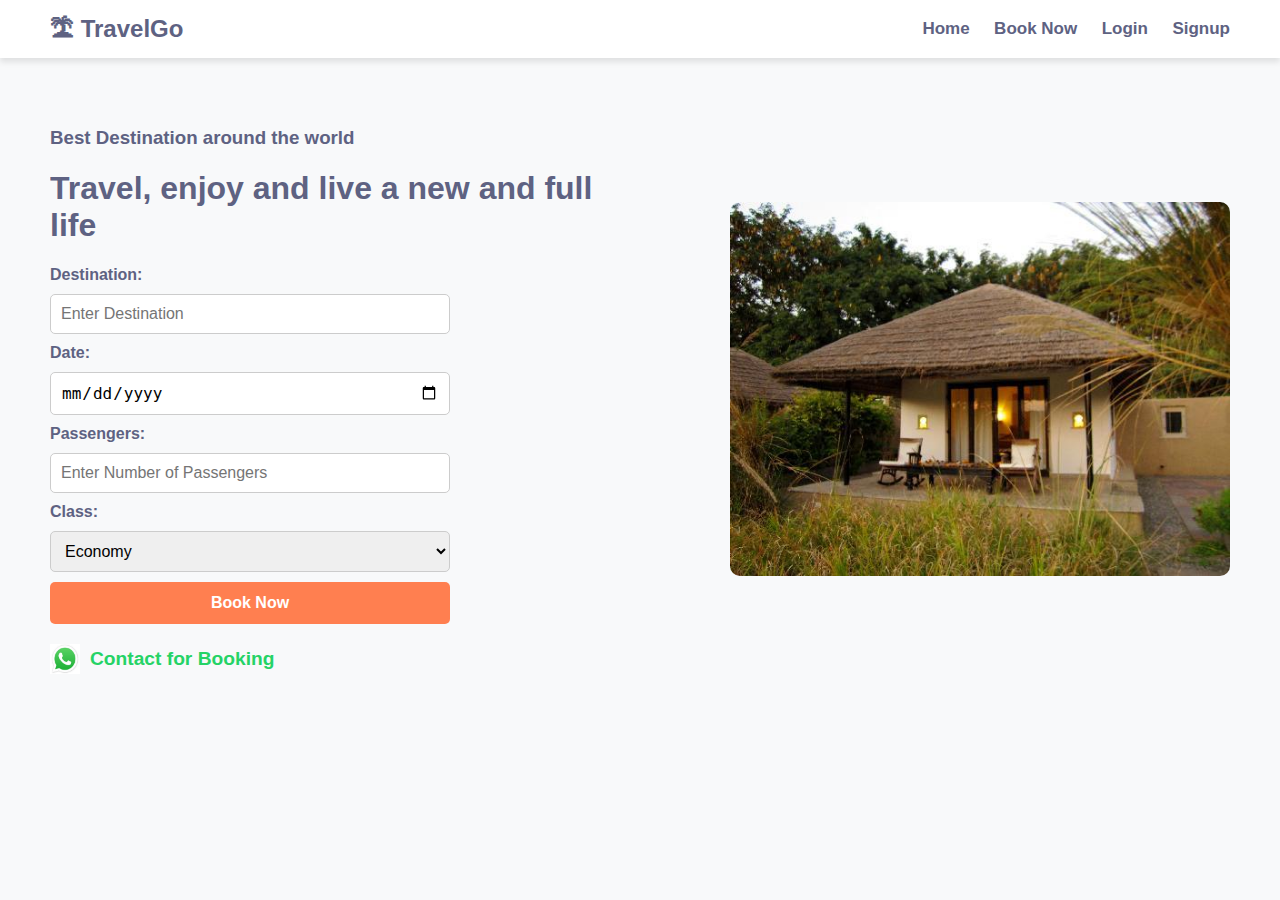
==== templates/bookings.html @ 3056789b "Add files via upload" ====
<!DOCTYPE html>
<html lang="en">
<head>
    <meta charset="UTF-8">
    <meta name="viewport" content="width=device-width, initial-scale=1.0">
    <title>Book Your Trip</title>
    <link rel="stylesheet" href="/static/style.css">
</head>
<body>

    <header>
        <a href="/" class="logo">🏝 TravelGo</a>
        <nav>
            <a href="/">Home</a>
            <a href="/bookings">Book Now</a>
            <a href="/login">Login</a>
            <a href="/signup">Signup</a>
            <a href="/logout" id="logout" style="display:none;">Logout</a>
        </nav>
    </header>
    
    <script>
        // Check if user is logged in
        const loggedInUser = document.cookie.split('; ').find(row => row.startsWith('logged_in_user='));
        if (loggedInUser) {
            document.querySelector('a[href="/login"]').style.display = 'none';
            document.querySelector('a[href="/signup"]').style.display = 'none';
            document.getElementById('logout').style.display = 'inline-block';
        }
    
        // Logout Functionality
        document.getElementById("logout").addEventListener("click", function () {
            document.cookie = "logged_in_user=; expires=Thu, 01 Jan 1970 00:00:00 UTC; path=/;";
            window.location.href = "/";
        });
    </script>
    

    <div class="booking-container">
        <div class="booking-left">
            <h3 class="sub-heading">Best Destination around the world</h3>
            <h1 class="main-heading">Travel, enjoy and live a new and full life</h1>

            <form id="booking-form">
                <label for="destination">Destination:</label>
                <input type="text" id="destination" name="destination" required placeholder="Enter Destination">

                <label for="date">Date:</label>
                <input type="date" id="date" name="date" required>

                <label for="passengers">Passengers:</label>
                <input type="number" id="passengers" name="passengers" required placeholder="Enter Number of Passengers">

                <label for="class">Class:</label>
                <select id="class" name="class" required>
                    <option value="Economy">Economy</option>
                    <option value="Business">Business</option>
                    <option value="First Class">First Class</option>
                </select>

                <button type="button" id="book-now" class="button-primary">Book Now</button>
            </form>

            <div class="whatsapp-container">
                <a id="whatsapp-link" href="#" class="whatsapp-link" target="_blank">
                    <img src="/static/images/whatsapp_logo.jpg" alt="WhatsApp" class="whatsapp-icon">
                    <span>Contact for Booking</span>
                </a>
            </div>
        </div>

        <div class="booking-right">
            <img src="/static/images/khem_villas.jpg" alt="Resort Image" class="booking-image">
        </div>
    </div>

    <script>
        document.getElementById("book-now").addEventListener("click", function () {
            const destination = document.getElementById("destination").value;
            const date = document.getElementById("date").value;
            const passengers = document.getElementById("passengers").value;
            const travelClass = document.getElementById("class").value;

            if (!destination || !date || !passengers || !travelClass) {
                alert("Please fill in all the details!");
                return;
            }

            // Send data to FastAPI to store in SQLite
            fetch("/save_booking/", {
                method: "POST",
                headers: {
                    "Content-Type": "application/x-www-form-urlencoded",
                },
                body: `destination=${encodeURIComponent(destination)}&date=${encodeURIComponent(date)}&passengers=${encodeURIComponent(passengers)}&travel_class=${encodeURIComponent(travelClass)}`
            })
            .then(response => response.json())
            .then(data => {
                if (data.message) {
                    alert("Booking saved successfully!");
                    
                    // Generate WhatsApp link after saving the booking
                    const phoneNumber = "7499857810";  // Replace with your WhatsApp number
                    const message = `Hi, I want to book a trip.
                    Destination: ${destination}
                    Date: ${date}
                    Passengers: ${passengers}
                    Class: ${travelClass}`;

                    const encodedMessage = encodeURIComponent(message);
                    const whatsappLink = `https://wa.me/${phoneNumber}?text=${encodedMessage}`;

                    document.getElementById("whatsapp-link").href = whatsappLink;
                    window.open(whatsappLink, "_blank");
                } else {
                    alert("Error saving booking: " + data.error);
                }
            })
            .catch(error => console.error("Error:", error));
        });
    </script>

</body>
</html>
---- static/style.css ----
body {
    margin: 0;
    font-family: "Poppins", system-ui, -apple-system, BlinkMacSystemFont, 'Segoe UI', Roboto, Oxygen, Ubuntu, Cantarell, 'Open Sans', 'Helvetica Neue', sans-serif;
    color: #5e6282;
    background-color: #fffefe;
    background-image: url(images/background_image.jpg);
    background-size: cover;
    background-position: center;
}

header {
    display: flex;
    align-items: center;
    justify-content: space-between;
    padding: 20px 50px;
}

.navbar ul {
    padding: 0;
    margin: 0;
    list-style: none;
    display: flex;
}

.navbar li {
    margin: 0 15px;
}

.navbar li a {
    text-decoration: none;
    font-weight: 600;
    font-size: 17px;
    color: #212832;
}

.navbar li a:hover {
    color: #f1a501;
}

.signup-btn {
    border: 2px solid black;
    padding: 5px 15px;
    border-radius: 5px;
    text-decoration: none;
    display: inline-block;
}

li,
a,
button {
    text-decoration: none;
    font-weight: 600;
    font-size: 17px;
    border-radius: 5px;
}

.left-container {
    float: left;
    width: 50%;
}

.left-content{
    margin-left: 130px;
    margin-top: 90px;
}

.left-content h4 {
    color: #df6951;
    font-weight: 700;
    margin-bottom: 1rem;
    font-size: 20px;
}

.left-content h1 {
    font-size: 3.623663rem;
    font-weight: 700;
    color: #181e4b;
    margin-bottom: 5px;
    line-height: 1.1;
    margin-top: 0;
}

.left-content p {
    margin-top: 1;
    font-weight: 500;
    margin-bottom: 1.8rem;
}

.contact-btn {
    padding: 10px 20px 10px 20px;
    border-radius: 5px;
    background-color: #df6951;
    color: #fff;
}

.booking-btn {
    padding: 10px 20px 10px 20px;
    border-radius: 5px;
    background-color: #c5b247;
    color: #fff;
    margin-left: 20px;
}

.category-title {
    text-align: center;
    margin-bottom: 4rem;
    padding-top: 150px;
}

.category-title h5 {
    color: #5e6282;
    font-size: 1.125rem;
    margin-bottom: 0;
}

.category-title h3 {
    margin-top: 0;
    font-size: 3.24rem;
    text-transform: capitalize;
    font-weight: 700;
    color: #14183e;
}

.services-card {
    display: flex;
    justify-content: space-evenly;
    align-items: center;
    padding: 30px 100px;
    padding-top: 0;
}

.card {
    box-shadow: 0 4px 8px 0 rgba(0, 0, 0, 0.2);
    transition: 0.3s;
    padding: 2.5rem;
    text-align: center;
    background-color: #fffefe;
    background-clip: border-box;
    border: 1px solid rgba(0, 0, 0, 0.125);
    border-radius: 1.5rem;
    margin-right: 35px;
}

.card h4 {
    margin-bottom: 1rem;
    font-size: 1.26rem;
    color: #14183e;
}

.card p {
    font-weight: 500;
}

.destination-card {
    box-shadow: 0 4px 8px 0 rgba(0, 0, 0, 0.2);
    transition: 0.3s;
    width: 30%; /* Increased width */
    padding: 1.5rem; /* Adjusted padding */
    text-align: left; /* Align text to left */
    background-color: #fff;
    border: 1px solid rgba(0, 0, 0, 0.125);
    border-radius: 10px;
    margin: 15px;
    display: flex;
    flex-direction: column;
}

.destination-card img {
    width: 100%;
    border-top-left-radius: 10px;
    border-top-right-radius: 10px;
    height: 200px; /* Set a fixed height for uniform images */
    object-fit: cover; /* Ensure images are cropped properly */
}

.destination-card h4 {
    color: #333;
    font-weight: 600;
    font-size: 1.2rem;
    margin: 10px 0;
    display: flex;
    justify-content: space-between; /* Align title and price */
    align-items: center;
}

.destination-card h4 span {
    font-weight: 600;
    font-size: 1rem;
    color: #ff6600; /* Highlight price */
}

.destination-card p {
    font-size: 0.9rem;
    color: #666;
    margin-bottom: 10px;
}

.destination-card button {
    background-color: navy;
    color: white;
    padding: 10px 15px;
    border: none;
    border-radius: 5px;
    cursor: pointer;
    align-self: flex-start; /* Align button properly */
}

.destination-card button:hover {
    background-color: darkblue;
}

/* Booking Section */

.left-container-booking {
    float: left;
    width: 50%;
}

.right-container-booking {
    float: right;
    width: 50%;
}

.left-content-booking {
    margin-left: 130px;
    margin-top: 90px;
}

.left-content-booking h5 {
    color: #5e6282;
    font-weight: 700;
    margin-bottom: 1rem;
    font-size: 1.125rem;
}

.left-content-booking h3 {
    font-size: 3.24732rem;
    font-weight: 700;
    color: #181e4b;
    margin-bottom: 5px;
    line-height: 1.1;
    margin-top: 0;
    text-transform: capitalize;
}

.booking-title {
    display: flex;
}

.booking-icon {
    border-radius: 13px;
    margin-right: 1.8rem;
    padding: 1rem;
    height: 24px;
    margin-top: 30px;
}

.icon-1 {
    background-color: #f1a401;
}

.icon-2 {
    background-color: #df6951;
}

.icon-3 {
    background-color: #006380;
}

.booking-icon img {
    vertical-align: middle;
}

.booking-icon-title h5 {
    color: #5e6282;
    font-weight: 700;
    font-size: 1rem;
}

.booking-icon-title p {
    margin-top: 0;
    margin-bottom: 1rem;
}

.booking-card {
    position: relative;
    top: 150px;
    left: 20%;
    max-width: 280px;
    box-shadow: 0 4px 8px 0 rgba(0, 0, 0, 0.2);
    transition: 0.3s;
    padding: 1rem;
    background-color: #fffefe;
    background-clip: border-box;
    border: 1px solid rgba(0, 0, 0, 0.125);
    border-radius: 1.5rem;
}

.booking-card .booking-img {
    border-radius: 1.5rem;
    margin-top: 0.5rem;
    width: 100%;
    vertical-align: middle;
}

.booking-card h5 {
    font-weight: 500;
    font-size: 1.125rem;
    color: #14183e;
    margin-bottom: 5px;
}

.booking-card p {
    margin-top: 0;
    font-weight: 500;
    font-size: 0.88889rem;
    margin-bottom: 1rem;
}

.social-icon {
    display: flex;
    margin-bottom: 1.8rem;
}

.icon-item {
    margin-right: 1.8rem;
    border-radius: 50%;
    display: flex;
    -webkit-box-pack: center;
    justify-content: center;
    -webkit-box-align: center;
    align-items: center;
    color: #000000;
    background-color: #eeeeee;
    transition: all 0.2s ease-in-out;
    height: 2.5rem;
    width: 2.5rem;
    border: 0;
    font-size: 0.875rem;

}


.booking-card-footer {
    display: flex;
    align-items: center;
    justify-content: space-between;
}

.left-booking-card-footer {
    margin-top: -0.25rem;
}

.left-booking-card-footer img {
    margin-right: 1rem;
    vertical-align: middle;
}

.left-booking-card-footer span {
    font-weight: 500;
    font-size: 0.88889rem;
}

.contact {
    max-width: 1320px;
    margin-left: auto;
    margin-right: auto;
}
/* Contact Section */
.contact-container {
    background-color: rgba(223, 215, 249, 0.199);
    border-radius: 129px 20px 20px 20px;
    text-align: center;
    padding-top: 5rem;
    padding-bottom: 5rem;
    padding-right: 2.5rem;
    padding-left: 2.5rem;
    position: relative;
}

.share-arrow {
    margin-top: 1rem;
    transform: translateX(-50%) translateY(-50%);
    left: 100%;
    top: 0;
    position: absolute;
    text-align: center;
}

.share-arrow img {
    max-width: 70px;
    vertical-align: middle;
    text-align: center;
}

.shape-bg2 {
    z-index: -1;
    right: 0;
    top: 0;
    position: absolute;
    text-align: center;
}

.shape-bg2 img {
    vertical-align: middle;
    width: 264px;
}

.shape-bg1 {
    z-index: -1;
    margin-left: 1rem;
    bottom: 0;
    top: 0;
    position: absolute;
}

.shape-bg1 img {
    vertical-align: middle;
    width: 340px;
}

.contact-text {
    width: 66.666%;
    margin-right: auto;
    margin-left: auto;
}

.contact-text h2 {
    color: #5e6282;
    line-height: 1.7;
    margin-bottom: 4rem;
    font-size: 1.6018rem;
}

.contact-text form {
    width: 75%;
    margin-left: auto;
    margin-right: auto;
    align-items: center;
}   

.form-text {
    display: flex;
    align-items: center;
    justify-content: space-between;
}

.input-group-icon {
    position: relative;
}

.contact-text form input {
    background-color: #ffffff;
    border-radius: 20px;
    color: #39425d;
    padding: 1rem 1rem 1rem 2.7rem;
    font-size: 14px;
    border: none;
}

.form-control {
    display: block;
    width: 100%;
    font-weight: 400;
    line-height: 1.5;
    background-clip: padding-box;
    appearance: none;
    transition: border-color 0.15s ease-in-out, 
                box-shadow 0.15s ease-in-out, 
                -webkit-box-shadow 0.15s ease-in-out;
}

.input-box-icon {
    position: absolute;
    top: 50%;
    left: 1rem;
    color: #212529;
    transform: translateY(-50%);
    vertical-align: middle;
    text-align: center;
}
.subscribe-btn {
    width: auto;
}

.btn-sub {
    background-image: linear-gradient(to bottom, #ff946d, #ff7d68);
    border: none;
    border-radius: 0.625rem;
    padding: 1rem 2.5rem;
    font-size: 0.88889rem;
    color: #fffefe;
    background-color: #df6951;
    text-transform: none;
}

.footer {
    padding-top: 100px;
    display: flex;
    flex-wrap: wrap;
    justify-content: space-around;
    align-items: center;
    background: linear-gradient(to bottom, #f8f9fa, #ebebeb);
}

.footer-col {
    margin-top: 0;
}

.footer-logo {
    font-size: 2rem;
    font-weight: bold;
    color: #080809;
}

.footer-logo span {
    color: #ffb700;
    font-weight: 600;
}

.footer-col p {
    color: #5e6282;
    font-weight: 500;
    font-size: 0.88889rem;
}

.footer-col h4 {
    color: #080809;
    font-weight: 700;
    font-size: 1.265rem;
    margin-top: 0;
}

.footer-col ul {
    padding-left: 0;
    list-style: none;
}

.footer-col li {
    margin-bottom: 0.5rem;
}

.footer-col li a {
    color: #5e6282;
    text-decoration: none;
    font-weight: 500;
    font-size: 1.125rem;
}

.social-icons {
    display: flex;
    justify-content: space-between;
    margin-bottom: 1.8rem;
}

.social-icons-item {
    display: flex;
    justify-content: center;
    align-items: center;
    background: #fffefe;
    margin-right: 1.8rem;
    box-shadow: 0 2px 10px 0 rgba(0, 0, 0, 0.10);
    border-radius: 50%;
    color: #080809;
    transition: all 0.2s ease-in-out;
    height: 2.5rem;
    width: 2.5rem;
    font-size: 0.875rem;
}

.footer-app {
    text-align: center;
    color: #5e6282;
    font-weight: 500;
    margin-bottom: 1rem;
    font-size: 1.26rem;
}

.store-icons {
    display: flex;
    gap: 10px;
}

.store-icons img {
    width: 120px;
    height: auto;
}

/* General Styles */
body {
    font-family: Arial, sans-serif;
    margin: 0;
    padding: 0;
    background: #f8f9fa;
}

/* Navigation */
header {
    display: flex;
    justify-content: space-between;
    align-items: center;
    background: white;
    padding: 15px 50px;
    box-shadow: 0px 4px 6px rgba(0, 0, 0, 0.1);
}

.logo {
    font-size: 1.5rem;
    font-weight: bold;
    color: #5e6282;
    text-decoration: none;
}

nav a {
    margin-left: 20px;
    text-decoration: none;
    color: #5e6282;
    font-weight: bold;
}

/* Booking Page */
.booking-container {
    display: flex;
    justify-content: space-between;
    align-items: center;
    padding: 50px;
}

.booking-left {
    width: 50%;
}

.booking-right img {
    width: 100%;
    max-width: 500px;
    border-radius: 10px;
}

/* Form Styling */
form {
    display: flex;
    flex-direction: column;
    gap: 10px;
    max-width: 400px;
}

label {
    font-weight: bold;
}

input, select {
    padding: 10px;
    font-size: 1rem;
    border: 1px solid #ccc;
    border-radius: 5px;
}

.button-primary {
    background-color: #ff7f50;
    color: white;
    padding: 12px;
    border: none;
    border-radius: 5px;
    cursor: pointer;
    font-size: 1rem;
    font-weight: bold;
}

.button-primary:hover {
    background-color: #ff6347;
}

/* WhatsApp Contact */
.whatsapp-container {
    margin-top: 20px;
}

.whatsapp-link {
    display: flex;
    align-items: center;
    text-decoration: none;
    color: #25d366;
    font-weight: bold;
    font-size: 1.2rem;
}

.whatsapp-icon {
    width: 30px;
    height: 30px;
    margin-right: 10px;
}


.signup-container {
    display: flex;
    justify-content: space-between;
    align-items: center;
    padding: 50px;
}

.signup-left {
    width: 50%;
}

.signup-right img {
    width: 100%;
    max-width: 500px;
    border-radius: 10px;
}
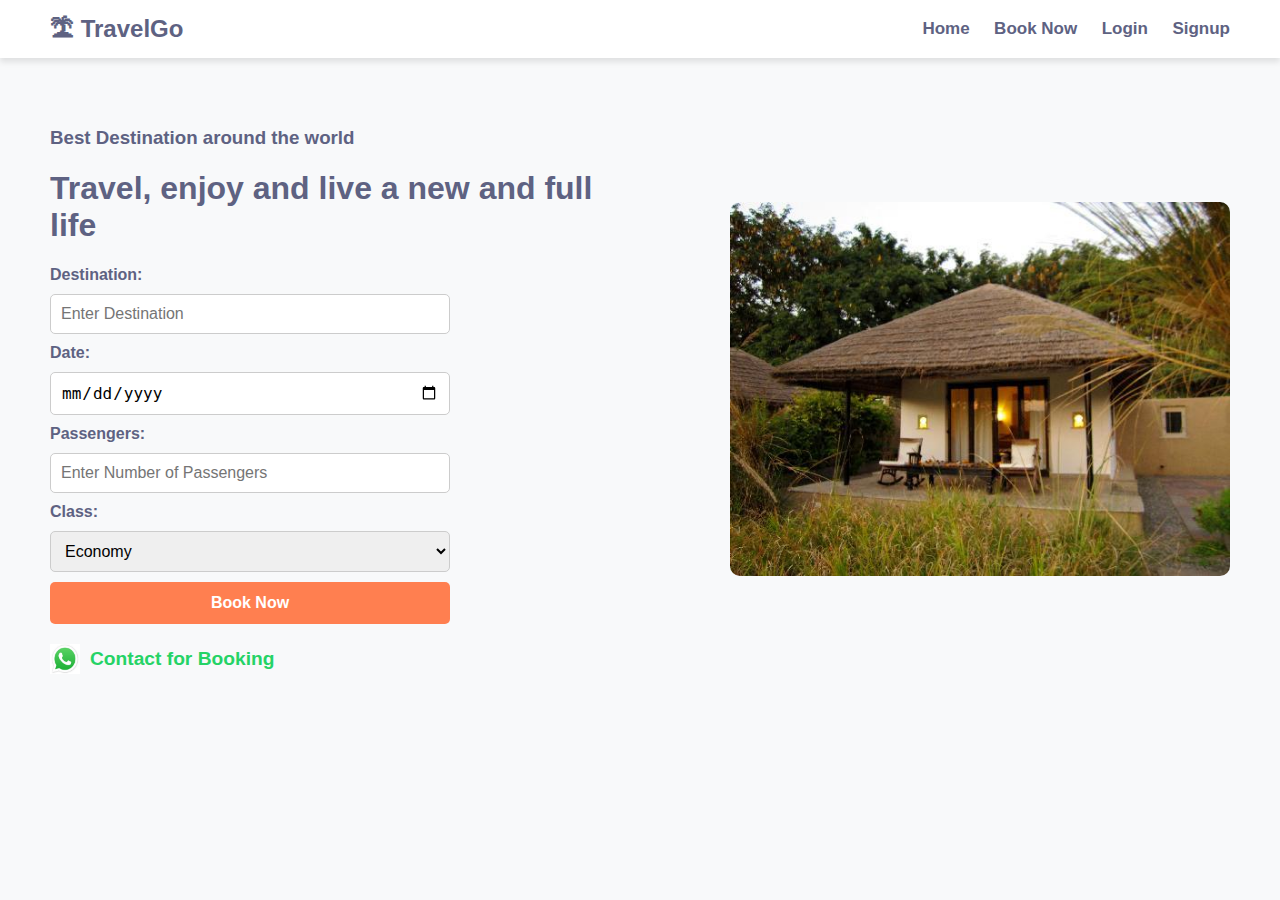
==== commit 3deeabb5: "Update bookings.html" ====
--- a/templates/bookings.html
+++ b/templates/bookings.html
@@ -100,7 +100,7 @@
                     alert("Booking saved successfully!");
                     
                     // Generate WhatsApp link after saving the booking
-                    const phoneNumber = "7499857810";  // Replace with your WhatsApp number
+                    const phoneNumber = "";  // Replace with your WhatsApp number
                     const message = `Hi, I want to book a trip.
                     Destination: ${destination}
                     Date: ${date}
